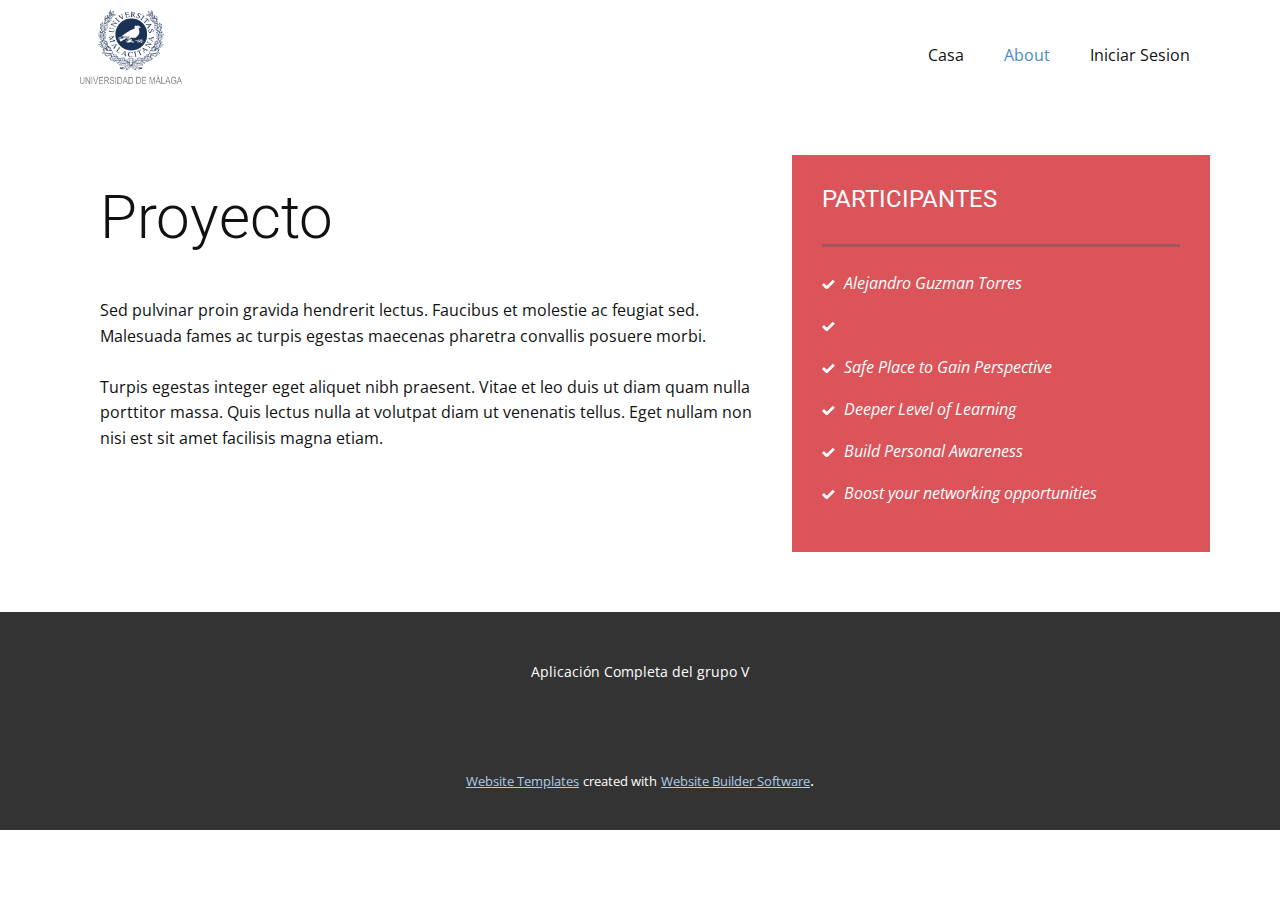
==== AsignacionGrupos-war/src/main/webapp/About.html @ 83e88e46 "App pro en proceso" ====
<!DOCTYPE html>
<html style="font-size: 16px;">
  <head>
    <meta name="viewport" content="width=device-width, initial-scale=1.0">
    <meta charset="utf-8">
    <meta name="keywords" content="Proyecto">
    <meta name="description" content="">
    <meta name="page_type" content="np-template-header-footer-from-plugin">
    <title>About</title>
    <link rel="stylesheet" href="nicepage.css" media="screen">
<link rel="stylesheet" href="About.css" media="screen">
    <script class="u-script" type="text/javascript" src="jquery-1.9.1.min.js" defer=""></script>
    <script class="u-script" type="text/javascript" src="nicepage.js" defer=""></script>
    <meta name="generator" content="Nicepage 3.16.4, nicepage.com">
    <link id="u-theme-google-font" rel="stylesheet" href="https://fonts.googleapis.com/css?family=Roboto:100,100i,300,300i,400,400i,500,500i,700,700i,900,900i|Open+Sans:300,300i,400,400i,600,600i,700,700i,800,800i">
    
    
    <script type="application/ld+json">{
		"@context": "http://schema.org",
		"@type": "Organization",
		"name": "",
		"url": "index.html",
		"logo": "images/marcauniversidaddemalagaVERTICAL.png"
}</script>
    <meta property="og:title" content="About">
    <meta property="og:type" content="website">
    <meta name="theme-color" content="#478ac9">
    <link rel="canonical" href="index.html">
    <meta property="og:url" content="index.html">
  </head>
  <body class="u-body"><header class="u-clearfix u-header u-header" id="sec-52e3"><div class="u-clearfix u-sheet u-sheet-1">
        <a href="https://nicepage.com" class="u-image u-logo u-image-1" data-image-width="665" data-image-height="480">
          <img src="images/marcauniversidaddemalagaVERTICAL.png" class="u-logo-image u-logo-image-1" data-image-width="102.2167">
        </a>
        <nav class="u-menu u-menu-dropdown u-offcanvas u-menu-1">
          <div class="menu-collapse" style="font-size: 1rem; letter-spacing: 0px;">
            <a class="u-button-style u-custom-left-right-menu-spacing u-custom-padding-bottom u-custom-top-bottom-menu-spacing u-nav-link u-text-active-palette-1-base u-text-hover-palette-2-base" href="#">
              <svg><use xlink:href="#menu-hamburger"></use></svg>
              <svg version="1.1" xmlns="http://www.w3.org/2000/svg" xmlns:xlink="http://www.w3.org/1999/xlink"><defs><symbol id="menu-hamburger" viewBox="0 0 16 16" style="width: 16px; height: 16px;"><rect y="1" width="16" height="2"></rect><rect y="7" width="16" height="2"></rect><rect y="13" width="16" height="2"></rect>
</symbol>
</defs></svg>
            </a>
          </div>
          <div class="u-custom-menu u-nav-container">
            <ul class="u-nav u-unstyled u-nav-1"><li class="u-nav-item"><a class="u-button-style u-nav-link u-text-active-palette-1-base u-text-hover-palette-2-base" href="Casa.html" style="padding: 10px 20px;">Casa</a>
</li><li class="u-nav-item"><a class="u-button-style u-nav-link u-text-active-palette-1-base u-text-hover-palette-2-base" href="About.html" style="padding: 10px 20px;">About</a>
</li><li class="u-nav-item"><a class="u-button-style u-nav-link u-text-active-palette-1-base u-text-hover-palette-2-base" href="Iniciar-Sesion.html" style="padding: 10px 20px;">Iniciar Sesion</a>
</li></ul>
          </div>
          <div class="u-custom-menu u-nav-container-collapse">
            <div class="u-black u-container-style u-inner-container-layout u-opacity u-opacity-95 u-sidenav">
              <div class="u-sidenav-overflow">
                <div class="u-menu-close"></div>
                <ul class="u-align-center u-nav u-popupmenu-items u-unstyled u-nav-2"><li class="u-nav-item"><a class="u-button-style u-nav-link" href="Casa.html" style="padding: 10px 20px;">Casa</a>
</li><li class="u-nav-item"><a class="u-button-style u-nav-link" href="About.html" style="padding: 10px 20px;">About</a>
</li><li class="u-nav-item"><a class="u-button-style u-nav-link" href="Iniciar-Sesion.html" style="padding: 10px 20px;">Iniciar Sesion</a>
</li></ul>
              </div>
            </div>
            <div class="u-black u-menu-overlay u-opacity u-opacity-70"></div>
          </div>
        </nav>
      </div></header>
    <section class="u-clearfix u-section-1" id="carousel_1b76">
      <div class="u-clearfix u-sheet u-sheet-1">
        <div class="u-clearfix u-expanded-width u-layout-wrap u-layout-wrap-1">
          <div class="u-layout">
            <div class="u-layout-row">
              <div class="u-container-style u-layout-cell u-size-33-md u-size-33-sm u-size-33-xs u-size-38-lg u-size-38-xl u-layout-cell-1">
                <div class="u-container-layout u-valign-top u-container-layout-1">
                  <h2 class="u-text u-text-1">Proyecto</h2>
                  <p class="u-text u-text-2">Sed pulvinar proin gravida hendrerit lectus. Faucibus et molestie ac feugiat sed. Malesuada fames ac turpis egestas maecenas pharetra convallis posuere morbi.&nbsp;<br>
                    <br>Turpis egestas integer eget aliquet nibh praesent. Vitae et leo duis ut diam quam nulla porttitor massa. Quis lectus nulla at volutpat diam ut venenatis tellus. Eget nullam non nisi est sit amet facilisis magna etiam.&nbsp;
                  </p>
                </div>
              </div>
              <div class="u-container-style u-layout-cell u-palette-2-base u-size-22-lg u-size-22-xl u-size-27-md u-size-27-sm u-size-27-xs u-layout-cell-2">
                <div class="u-container-layout u-valign-top u-container-layout-2">
                  <h4 class="u-text u-text-3">PARTICIPANTES</h4>
                  <div class="u-border-3 u-border-palette-2-dark-1 u-expanded-width u-line u-line-horizontal u-line-1"></div>
                  <ul class="u-custom-list u-spacing-10 u-text u-text-4">
                    <li>
                      <div class="u-list-icon u-text-white">
                        <svg class="u-svg-content" viewBox="0 0 512 512" id="svg-311a"><path d="m433.1 67.1-231.8 231.9c-6.2 6.2-16.4 6.2-22.6 0l-99.8-99.8-78.9 78.8 150.5 150.5c10.5 10.5 24.6 16.3 39.4 16.3 14.8 0 29-5.9 39.4-16.3l282.7-282.5z" fill="currentColor"></path></svg>
                      </div>Alejandro Guzman Torres<br>
                    </li>
                    <li>
                      <div class="u-list-icon u-text-white">
                        <svg class="u-svg-content" viewBox="0 0 512 512" id="svg-311a"><path d="m433.1 67.1-231.8 231.9c-6.2 6.2-16.4 6.2-22.6 0l-99.8-99.8-78.9 78.8 150.5 150.5c10.5 10.5 24.6 16.3 39.4 16.3 14.8 0 29-5.9 39.4-16.3l282.7-282.5z" fill="currentColor"></path></svg>
                      </div>
                      <br>
                    </li>
                    <li>
                      <div class="u-list-icon u-text-white">
                        <svg class="u-svg-content" viewBox="0 0 512 512" id="svg-311a"><path d="m433.1 67.1-231.8 231.9c-6.2 6.2-16.4 6.2-22.6 0l-99.8-99.8-78.9 78.8 150.5 150.5c10.5 10.5 24.6 16.3 39.4 16.3 14.8 0 29-5.9 39.4-16.3l282.7-282.5z" fill="currentColor"></path></svg>
                      </div>Safe Place to Gain Perspective<br>
                    </li>
                    <li>
                      <div class="u-list-icon u-text-white">
                        <svg class="u-svg-content" viewBox="0 0 512 512" id="svg-311a"><path d="m433.1 67.1-231.8 231.9c-6.2 6.2-16.4 6.2-22.6 0l-99.8-99.8-78.9 78.8 150.5 150.5c10.5 10.5 24.6 16.3 39.4 16.3 14.8 0 29-5.9 39.4-16.3l282.7-282.5z" fill="currentColor"></path></svg>
                      </div>Deeper Level of Learning<br>
                    </li>
                    <li>
                      <div class="u-list-icon u-text-white">
                        <svg class="u-svg-content" viewBox="0 0 512 512" id="svg-311a"><path d="m433.1 67.1-231.8 231.9c-6.2 6.2-16.4 6.2-22.6 0l-99.8-99.8-78.9 78.8 150.5 150.5c10.5 10.5 24.6 16.3 39.4 16.3 14.8 0 29-5.9 39.4-16.3l282.7-282.5z" fill="currentColor"></path></svg>
                      </div>Build Personal Awareness<br>
                    </li>
                    <li>
                      <div class="u-list-icon u-text-white">
                        <svg class="u-svg-content" viewBox="0 0 512 512" id="svg-311a"><path d="m433.1 67.1-231.8 231.9c-6.2 6.2-16.4 6.2-22.6 0l-99.8-99.8-78.9 78.8 150.5 150.5c10.5 10.5 24.6 16.3 39.4 16.3 14.8 0 29-5.9 39.4-16.3l282.7-282.5z" fill="currentColor"></path></svg>
                      </div>Boost your networking opportunities<br>
                    </li>
                  </ul>
                </div>
              </div>
            </div>
          </div>
        </div>
      </div>
    </section>
    
    
    <footer class="u-align-center u-clearfix u-footer u-grey-80 u-footer" id="sec-d5d4"><div class="u-clearfix u-sheet u-sheet-1">
        <p class="u-small-text u-text u-text-variant u-text-1">Aplicación Completa del grupo V<br>
        </p>
      </div></footer>
    <section class="u-backlink u-clearfix u-grey-80">
      <a class="u-link" href="https://nicepage.com/website-templates" target="_blank">
        <span>Website Templates</span>
      </a>
      <p class="u-text">
        <span>created with</span>
      </p>
      <a class="u-link" href="https://nicepage.com/" target="_blank">
        <span>Website Builder Software</span>
      </a>. 
    </section>
  </body>
</html>
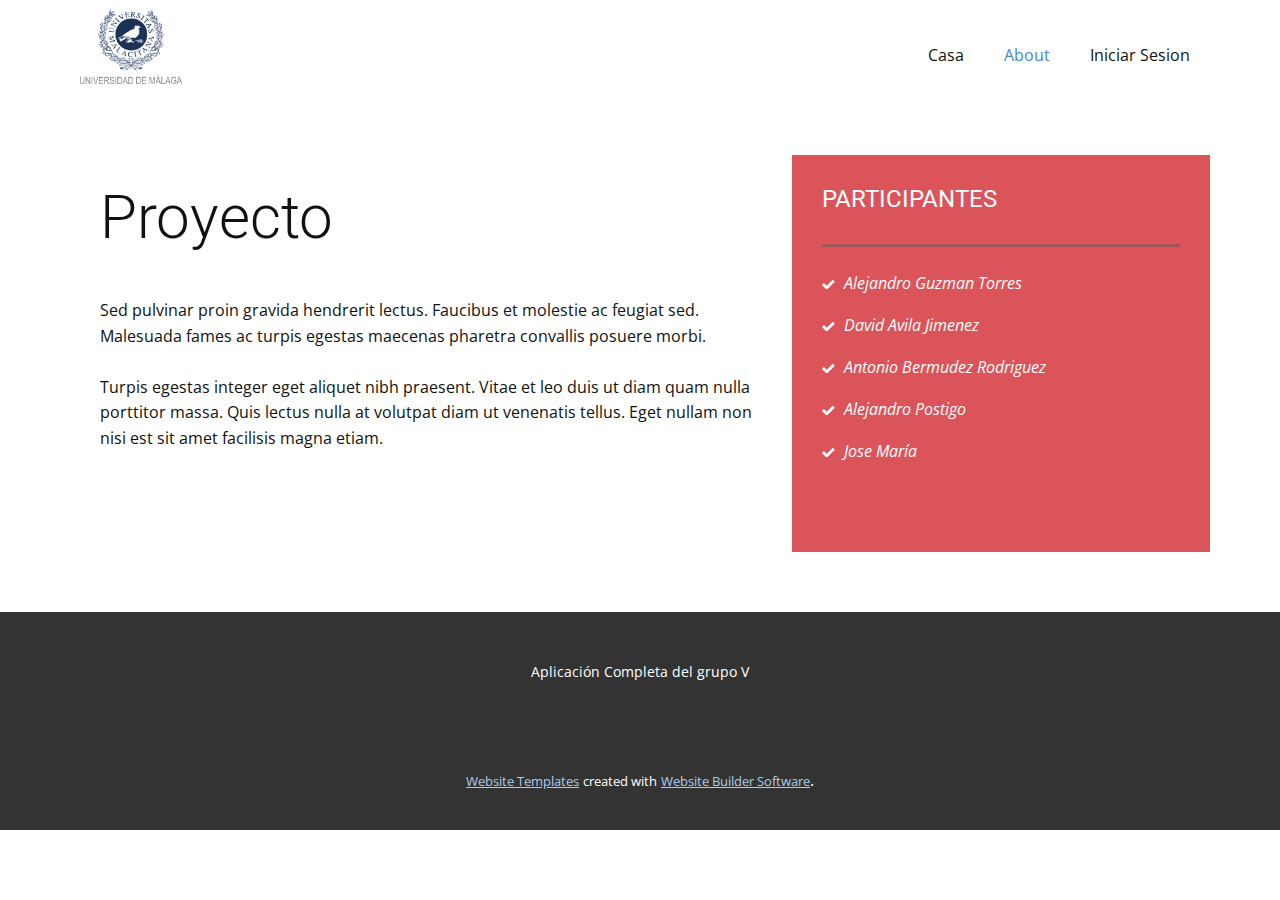
==== commit 3d0a400f: "css" ====
--- a/AsignacionGrupos-war/src/main/webapp/About.html
+++ b/AsignacionGrupos-war/src/main/webapp/About.html
@@ -84,31 +84,25 @@
                         <svg class="u-svg-content" viewBox="0 0 512 512" id="svg-311a"><path d="m433.1 67.1-231.8 231.9c-6.2 6.2-16.4 6.2-22.6 0l-99.8-99.8-78.9 78.8 150.5 150.5c10.5 10.5 24.6 16.3 39.4 16.3 14.8 0 29-5.9 39.4-16.3l282.7-282.5z" fill="currentColor"></path></svg>
                       </div>Alejandro Guzman Torres<br>
                     </li>
-                    <li>
+           			<li>
                       <div class="u-list-icon u-text-white">
                         <svg class="u-svg-content" viewBox="0 0 512 512" id="svg-311a"><path d="m433.1 67.1-231.8 231.9c-6.2 6.2-16.4 6.2-22.6 0l-99.8-99.8-78.9 78.8 150.5 150.5c10.5 10.5 24.6 16.3 39.4 16.3 14.8 0 29-5.9 39.4-16.3l282.7-282.5z" fill="currentColor"></path></svg>
-                      </div>
-                      <br>
+                      </div>David Avila Jimenez<br>
                     </li>
                     <li>
                       <div class="u-list-icon u-text-white">
                         <svg class="u-svg-content" viewBox="0 0 512 512" id="svg-311a"><path d="m433.1 67.1-231.8 231.9c-6.2 6.2-16.4 6.2-22.6 0l-99.8-99.8-78.9 78.8 150.5 150.5c10.5 10.5 24.6 16.3 39.4 16.3 14.8 0 29-5.9 39.4-16.3l282.7-282.5z" fill="currentColor"></path></svg>
-                      </div>Safe Place to Gain Perspective<br>
+                      </div>Antonio Bermudez Rodriguez<br>
                     </li>
                     <li>
                       <div class="u-list-icon u-text-white">
                         <svg class="u-svg-content" viewBox="0 0 512 512" id="svg-311a"><path d="m433.1 67.1-231.8 231.9c-6.2 6.2-16.4 6.2-22.6 0l-99.8-99.8-78.9 78.8 150.5 150.5c10.5 10.5 24.6 16.3 39.4 16.3 14.8 0 29-5.9 39.4-16.3l282.7-282.5z" fill="currentColor"></path></svg>
-                      </div>Deeper Level of Learning<br>
+                      </div>Alejandro Postigo <br>
                     </li>
                     <li>
                       <div class="u-list-icon u-text-white">
                         <svg class="u-svg-content" viewBox="0 0 512 512" id="svg-311a"><path d="m433.1 67.1-231.8 231.9c-6.2 6.2-16.4 6.2-22.6 0l-99.8-99.8-78.9 78.8 150.5 150.5c10.5 10.5 24.6 16.3 39.4 16.3 14.8 0 29-5.9 39.4-16.3l282.7-282.5z" fill="currentColor"></path></svg>
-                      </div>Build Personal Awareness<br>
-                    </li>
-                    <li>
-                      <div class="u-list-icon u-text-white">
-                        <svg class="u-svg-content" viewBox="0 0 512 512" id="svg-311a"><path d="m433.1 67.1-231.8 231.9c-6.2 6.2-16.4 6.2-22.6 0l-99.8-99.8-78.9 78.8 150.5 150.5c10.5 10.5 24.6 16.3 39.4 16.3 14.8 0 29-5.9 39.4-16.3l282.7-282.5z" fill="currentColor"></path></svg>
-                      </div>Boost your networking opportunities<br>
+                      </div>Jose María <br>
                     </li>
                   </ul>
                 </div>
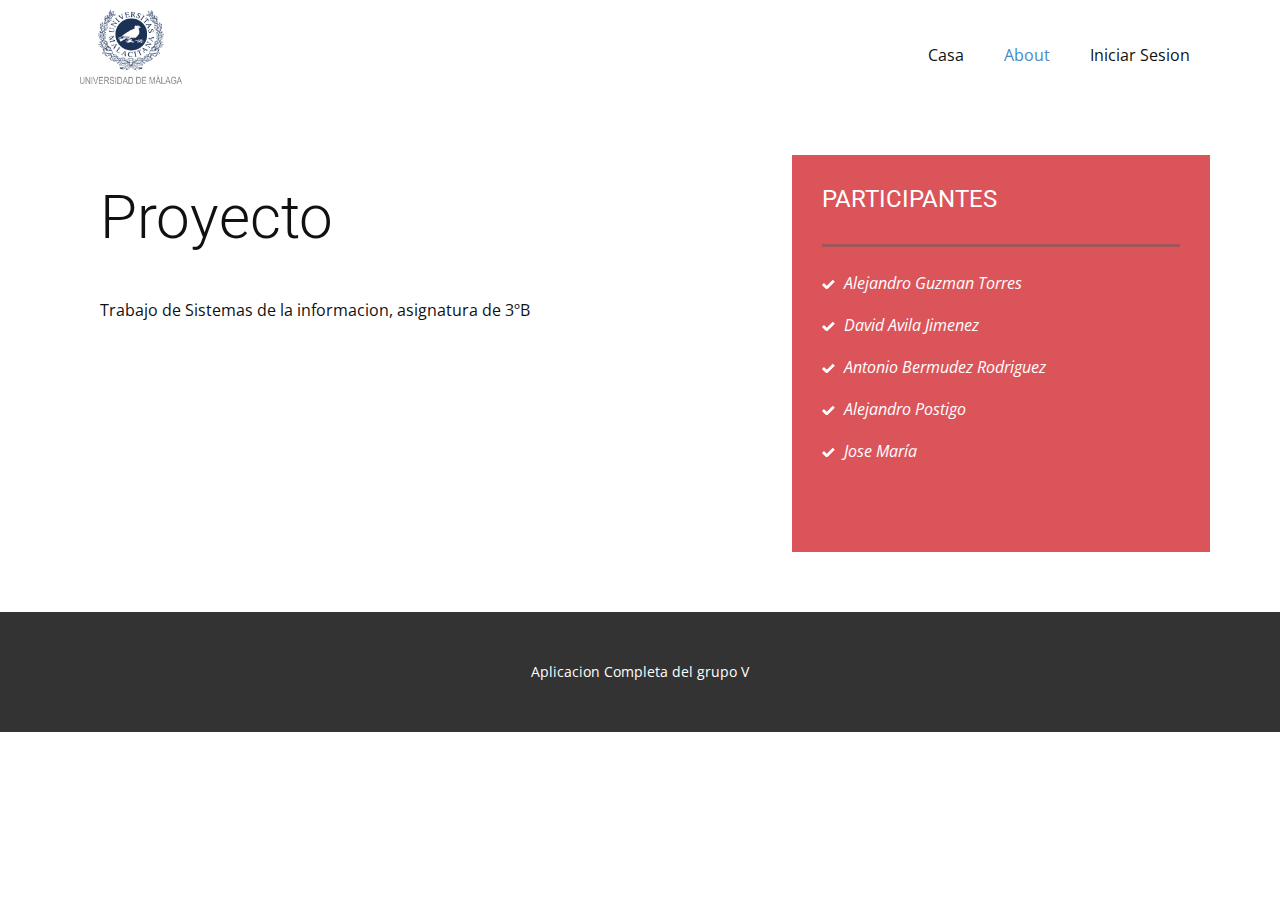
==== commit db27d123: "ajustes de la pagina web html, nada importante" ====
--- a/AsignacionGrupos-war/src/main/webapp/About.html
+++ b/AsignacionGrupos-war/src/main/webapp/About.html
@@ -29,7 +29,7 @@
     <meta property="og:url" content="index.html">
   </head>
   <body class="u-body"><header class="u-clearfix u-header u-header" id="sec-52e3"><div class="u-clearfix u-sheet u-sheet-1">
-        <a href="https://nicepage.com" class="u-image u-logo u-image-1" data-image-width="665" data-image-height="480">
+        <a href="index.html" class="u-image u-logo u-image-1" data-image-width="665" data-image-height="480">
           <img src="images/marcauniversidaddemalagaVERTICAL.png" class="u-logo-image u-logo-image-1" data-image-width="102.2167">
         </a>
         <nav class="u-menu u-menu-dropdown u-offcanvas u-menu-1">
@@ -42,16 +42,16 @@
             </a>
           </div>
           <div class="u-custom-menu u-nav-container">
-            <ul class="u-nav u-unstyled u-nav-1"><li class="u-nav-item"><a class="u-button-style u-nav-link u-text-active-palette-1-base u-text-hover-palette-2-base" href="Casa.html" style="padding: 10px 20px;">Casa</a>
+            <ul class="u-nav u-unstyled u-nav-1"><li class="u-nav-item"><a class="u-button-style u-nav-link u-text-active-palette-1-base u-text-hover-palette-2-base" href="index.html" style="padding: 10px 20px;">Casa</a>
 </li><li class="u-nav-item"><a class="u-button-style u-nav-link u-text-active-palette-1-base u-text-hover-palette-2-base" href="About.html" style="padding: 10px 20px;">About</a>
-</li><li class="u-nav-item"><a class="u-button-style u-nav-link u-text-active-palette-1-base u-text-hover-palette-2-base" href="Iniciar-Sesion.html" style="padding: 10px 20px;">Iniciar Sesion</a>
+</li><li class="u-nav-item"><a class="u-button-style u-nav-link u-text-active-palette-1-base u-text-hover-palette-2-base" href="Login.xhtml" style="padding: 10px 20px;">Iniciar Sesion</a>
 </li></ul>
           </div>
           <div class="u-custom-menu u-nav-container-collapse">
             <div class="u-black u-container-style u-inner-container-layout u-opacity u-opacity-95 u-sidenav">
               <div class="u-sidenav-overflow">
                 <div class="u-menu-close"></div>
-                <ul class="u-align-center u-nav u-popupmenu-items u-unstyled u-nav-2"><li class="u-nav-item"><a class="u-button-style u-nav-link" href="Casa.html" style="padding: 10px 20px;">Casa</a>
+                <ul class="u-align-center u-nav u-popupmenu-items u-unstyled u-nav-2"><li class="u-nav-item"><a class="u-button-style u-nav-link" href="index.html" style="padding: 10px 20px;">Casa</a>
 </li><li class="u-nav-item"><a class="u-button-style u-nav-link" href="About.html" style="padding: 10px 20px;">About</a>
 </li><li class="u-nav-item"><a class="u-button-style u-nav-link" href="Iniciar-Sesion.html" style="padding: 10px 20px;">Iniciar Sesion</a>
 </li></ul>
@@ -69,8 +69,8 @@
               <div class="u-container-style u-layout-cell u-size-33-md u-size-33-sm u-size-33-xs u-size-38-lg u-size-38-xl u-layout-cell-1">
                 <div class="u-container-layout u-valign-top u-container-layout-1">
                   <h2 class="u-text u-text-1">Proyecto</h2>
-                  <p class="u-text u-text-2">Sed pulvinar proin gravida hendrerit lectus. Faucibus et molestie ac feugiat sed. Malesuada fames ac turpis egestas maecenas pharetra convallis posuere morbi.&nbsp;<br>
-                    <br>Turpis egestas integer eget aliquet nibh praesent. Vitae et leo duis ut diam quam nulla porttitor massa. Quis lectus nulla at volutpat diam ut venenatis tellus. Eget nullam non nisi est sit amet facilisis magna etiam.&nbsp;
+                  <p class="u-text u-text-2">Trabajo de Sistemas de la informacion, asignatura de 3ºB&nbsp;<br>
+                    <br>&nbsp;
                   </p>
                 </div>
               </div>
@@ -115,19 +115,9 @@
     
     
     <footer class="u-align-center u-clearfix u-footer u-grey-80 u-footer" id="sec-d5d4"><div class="u-clearfix u-sheet u-sheet-1">
-        <p class="u-small-text u-text u-text-variant u-text-1">Aplicación Completa del grupo V<br>
+        <p class="u-small-text u-text u-text-variant u-text-1">Aplicacion Completa del grupo V<br>
         </p>
       </div></footer>
-    <section class="u-backlink u-clearfix u-grey-80">
-      <a class="u-link" href="https://nicepage.com/website-templates" target="_blank">
-        <span>Website Templates</span>
-      </a>
-      <p class="u-text">
-        <span>created with</span>
-      </p>
-      <a class="u-link" href="https://nicepage.com/" target="_blank">
-        <span>Website Builder Software</span>
-      </a>. 
-    </section>
+   
   </body>
 </html>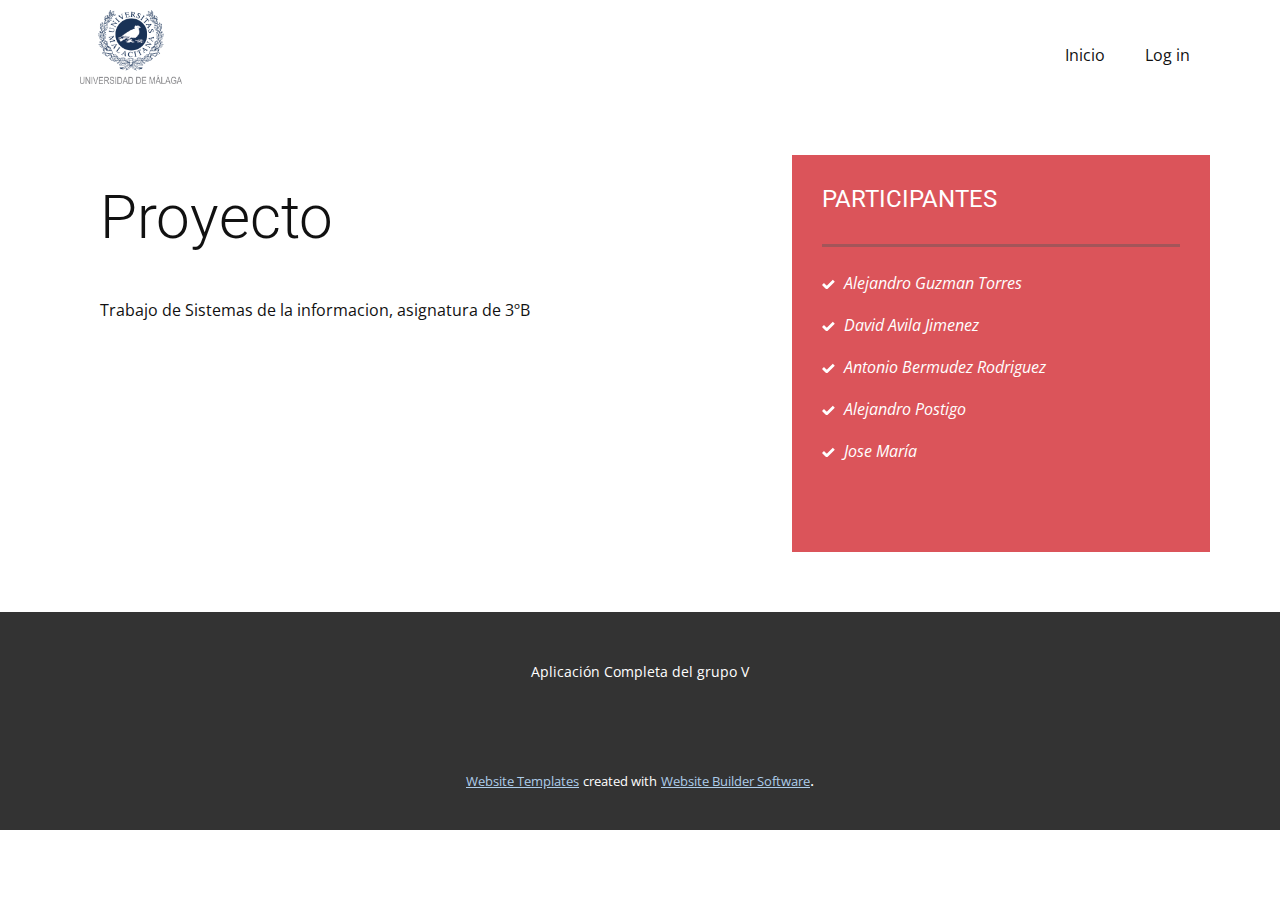
==== commit 291a8bdd: "Nuevo inicio sesion mas chulo" ====
--- a/AsignacionGrupos-war/src/main/webapp/About.html
+++ b/AsignacionGrupos-war/src/main/webapp/About.html
@@ -11,7 +11,7 @@
 <link rel="stylesheet" href="About.css" media="screen">
     <script class="u-script" type="text/javascript" src="jquery-1.9.1.min.js" defer=""></script>
     <script class="u-script" type="text/javascript" src="nicepage.js" defer=""></script>
-    <meta name="generator" content="Nicepage 3.16.4, nicepage.com">
+    <meta name="generator" content="Nicepage 3.16.9, nicepage.com">
     <link id="u-theme-google-font" rel="stylesheet" href="https://fonts.googleapis.com/css?family=Roboto:100,100i,300,300i,400,400i,500,500i,700,700i,900,900i|Open+Sans:300,300i,400,400i,600,600i,700,700i,800,800i">
     
     
@@ -29,7 +29,7 @@
     <meta property="og:url" content="index.html">
   </head>
   <body class="u-body"><header class="u-clearfix u-header u-header" id="sec-52e3"><div class="u-clearfix u-sheet u-sheet-1">
-        <a href="index.html" class="u-image u-logo u-image-1" data-image-width="665" data-image-height="480">
+        <a href="Inicio.html" class="u-image u-logo u-image-1" data-image-width="665" data-image-height="480">
           <img src="images/marcauniversidaddemalagaVERTICAL.png" class="u-logo-image u-logo-image-1" data-image-width="102.2167">
         </a>
         <nav class="u-menu u-menu-dropdown u-offcanvas u-menu-1">
@@ -42,18 +42,16 @@
             </a>
           </div>
           <div class="u-custom-menu u-nav-container">
-            <ul class="u-nav u-unstyled u-nav-1"><li class="u-nav-item"><a class="u-button-style u-nav-link u-text-active-palette-1-base u-text-hover-palette-2-base" href="index.html" style="padding: 10px 20px;">Casa</a>
-</li><li class="u-nav-item"><a class="u-button-style u-nav-link u-text-active-palette-1-base u-text-hover-palette-2-base" href="About.html" style="padding: 10px 20px;">About</a>
-</li><li class="u-nav-item"><a class="u-button-style u-nav-link u-text-active-palette-1-base u-text-hover-palette-2-base" href="Login.xhtml" style="padding: 10px 20px;">Iniciar Sesion</a>
+            <ul class="u-nav u-unstyled u-nav-1"><li class="u-nav-item"><a class="u-button-style u-nav-link u-text-active-palette-1-base u-text-hover-palette-2-base" href="Inicio.html" style="padding: 10px 20px;">Inicio</a>
+</li><li class="u-nav-item"><a class="u-button-style u-nav-link u-text-active-palette-1-base u-text-hover-palette-2-base" href="http://0.0.0.0:8080/AsignacionGrupos-war/faces/Login.xhtml" style="padding: 10px 20px;">Log in</a>
 </li></ul>
           </div>
           <div class="u-custom-menu u-nav-container-collapse">
             <div class="u-black u-container-style u-inner-container-layout u-opacity u-opacity-95 u-sidenav">
               <div class="u-sidenav-overflow">
                 <div class="u-menu-close"></div>
-                <ul class="u-align-center u-nav u-popupmenu-items u-unstyled u-nav-2"><li class="u-nav-item"><a class="u-button-style u-nav-link" href="index.html" style="padding: 10px 20px;">Casa</a>
-</li><li class="u-nav-item"><a class="u-button-style u-nav-link" href="About.html" style="padding: 10px 20px;">About</a>
-</li><li class="u-nav-item"><a class="u-button-style u-nav-link" href="Iniciar-Sesion.html" style="padding: 10px 20px;">Iniciar Sesion</a>
+                <ul class="u-align-center u-nav u-popupmenu-items u-unstyled u-nav-2"><li class="u-nav-item"><a class="u-button-style u-nav-link" href="Inicio.html" style="padding: 10px 20px;">Inicio</a>
+</li><li class="u-nav-item"><a class="u-button-style u-nav-link" href="http://0.0.0.0:8080/AsignacionGrupos-war/faces/Login.xhtml" style="padding: 10px 20px;">Log in</a>
 </li></ul>
               </div>
             </div>
@@ -69,8 +67,7 @@
               <div class="u-container-style u-layout-cell u-size-33-md u-size-33-sm u-size-33-xs u-size-38-lg u-size-38-xl u-layout-cell-1">
                 <div class="u-container-layout u-valign-top u-container-layout-1">
                   <h2 class="u-text u-text-1">Proyecto</h2>
-                  <p class="u-text u-text-2">Trabajo de Sistemas de la informacion, asignatura de 3ºB&nbsp;<br>
-                    <br>&nbsp;
+                  <p class="u-text u-text-2">Trabajo de Sistemas de la informacion, asignatura de 3ºB <br>
                   </p>
                 </div>
               </div>
@@ -84,7 +81,7 @@
                         <svg class="u-svg-content" viewBox="0 0 512 512" id="svg-311a"><path d="m433.1 67.1-231.8 231.9c-6.2 6.2-16.4 6.2-22.6 0l-99.8-99.8-78.9 78.8 150.5 150.5c10.5 10.5 24.6 16.3 39.4 16.3 14.8 0 29-5.9 39.4-16.3l282.7-282.5z" fill="currentColor"></path></svg>
                       </div>Alejandro Guzman Torres<br>
                     </li>
-           			<li>
+                    <li>
                       <div class="u-list-icon u-text-white">
                         <svg class="u-svg-content" viewBox="0 0 512 512" id="svg-311a"><path d="m433.1 67.1-231.8 231.9c-6.2 6.2-16.4 6.2-22.6 0l-99.8-99.8-78.9 78.8 150.5 150.5c10.5 10.5 24.6 16.3 39.4 16.3 14.8 0 29-5.9 39.4-16.3l282.7-282.5z" fill="currentColor"></path></svg>
                       </div>David Avila Jimenez<br>
@@ -92,17 +89,17 @@
                     <li>
                       <div class="u-list-icon u-text-white">
                         <svg class="u-svg-content" viewBox="0 0 512 512" id="svg-311a"><path d="m433.1 67.1-231.8 231.9c-6.2 6.2-16.4 6.2-22.6 0l-99.8-99.8-78.9 78.8 150.5 150.5c10.5 10.5 24.6 16.3 39.4 16.3 14.8 0 29-5.9 39.4-16.3l282.7-282.5z" fill="currentColor"></path></svg>
-                      </div>Antonio Bermudez Rodriguez<br>
+                      </div>Antonio Bermudez Rodriguez
                     </li>
                     <li>
                       <div class="u-list-icon u-text-white">
                         <svg class="u-svg-content" viewBox="0 0 512 512" id="svg-311a"><path d="m433.1 67.1-231.8 231.9c-6.2 6.2-16.4 6.2-22.6 0l-99.8-99.8-78.9 78.8 150.5 150.5c10.5 10.5 24.6 16.3 39.4 16.3 14.8 0 29-5.9 39.4-16.3l282.7-282.5z" fill="currentColor"></path></svg>
-                      </div>Alejandro Postigo <br>
+                      </div>Alejandro Postigo 
                     </li>
                     <li>
                       <div class="u-list-icon u-text-white">
                         <svg class="u-svg-content" viewBox="0 0 512 512" id="svg-311a"><path d="m433.1 67.1-231.8 231.9c-6.2 6.2-16.4 6.2-22.6 0l-99.8-99.8-78.9 78.8 150.5 150.5c10.5 10.5 24.6 16.3 39.4 16.3 14.8 0 29-5.9 39.4-16.3l282.7-282.5z" fill="currentColor"></path></svg>
-                      </div>Jose María <br>
+                      </div>Jose María 
                     </li>
                   </ul>
                 </div>
@@ -115,9 +112,19 @@
     
     
     <footer class="u-align-center u-clearfix u-footer u-grey-80 u-footer" id="sec-d5d4"><div class="u-clearfix u-sheet u-sheet-1">
-        <p class="u-small-text u-text u-text-variant u-text-1">Aplicacion Completa del grupo V<br>
+        <p class="u-small-text u-text u-text-variant u-text-1">Aplicación Completa del grupo V<br>
         </p>
       </div></footer>
-   
+    <section class="u-backlink u-clearfix u-grey-80">
+      <a class="u-link" href="https://nicepage.com/website-templates" target="_blank">
+        <span>Website Templates</span>
+      </a>
+      <p class="u-text">
+        <span>created with</span>
+      </p>
+      <a class="u-link" href="https://nicepage.com/" target="_blank">
+        <span>Website Builder Software</span>
+      </a>. 
+    </section>
   </body>
 </html>--- a/AsignacionGrupos-war/src/main/webapp/nicepage.css
+++ b/AsignacionGrupos-war/src/main/webapp/nicepage.css
@@ -33391,7 +33391,344 @@
 
 /*begin-variables sitestylecss*/
 
-
+.u-custom-color-1,
+        .u-body.u-custom-color-1,
+        .u-container-style.u-custom-color-1:before,
+        .u-table-alt-custom-color-1 tr:nth-child(even)
+        {
+            color: #111111;
+            background-color: #ffffff;
+        }
+
+        .u-button-style.u-custom-color-1,
+        .u-button-style.u-custom-color-1[class*="u-border-"]
+        {
+            color: #111111 !important;
+            background-color: #ffffff !important;
+        }
+
+        .u-button-style.u-custom-color-1:hover,
+        .u-button-style.u-custom-color-1[class*="u-border-"]:hover,
+        .u-button-style.u-custom-color-1:focus,
+        .u-button-style.u-custom-color-1[class*="u-border-"]:focus,
+        .u-button-style.u-button-style.u-custom-color-1:active,
+        .u-button-style.u-button-style.u-custom-color-1[class*="u-border-"]:active,
+        .u-button-style.u-button-style.u-custom-color-1.active,
+        .u-button-style.u-button-style.u-custom-color-1[class*="u-border-"].active,
+        li.active > .u-button-style.u-button-style.u-custom-color-1,
+        li.active > .u-button-style.u-button-style.u-custom-color-1[class*="u-border-"]
+        {
+            color: #111111 !important;
+            background-color: #e6e6e6 !important;
+        }
+
+        .u-hover-custom-color-1:hover,
+        .u-hover-custom-color-1[class*="u-border-"]:hover,
+        .u-hover-custom-color-1:focus,
+        .u-hover-custom-color-1[class*="u-border-"]:focus,
+        .u-active-custom-color-1.u-active.u-active,
+        .u-active-custom-color-1[class*="u-border-"].u-active.u-active,
+        a.u-button-style.u-hover-custom-color-1:hover,
+        a.u-button-style.u-hover-custom-color-1[class*="u-border-"]:hover,
+        a.u-button-style:hover > .u-hover-custom-color-1,
+        a.u-button-style:hover > .u-hover-custom-color-1[class*="u-border-"],
+        a.u-button-style.u-hover-custom-color-1:focus,
+        a.u-button-style.u-hover-custom-color-1[class*="u-border-"]:focus,
+        a.u-button-style.u-button-style.u-active-custom-color-1:active,
+        a.u-button-style.u-button-style.u-active-custom-color-1[class*="u-border-"]:active,
+        a.u-button-style.u-button-style.u-active-custom-color-1.active,
+        a.u-button-style.u-button-style.u-active-custom-color-1[class*="u-border-"].active,
+        a.u-button-style.u-button-style.active > .u-active-custom-color-1,
+        a.u-button-style.u-button-style.active > .u-active-custom-color-1[class*="u-border-"],
+        li.active > a.u-button-style.u-button-style.u-active-custom-color-1,
+        li.active > a.u-button-style.u-button-style.u-active-custom-color-1[class*="u-border-"]
+        {
+            color: #111111 !important;
+            background-color: #ffffff !important;
+        }
+
+        a.u-link.u-hover-custom-color-1:hover {
+            color: #ffffff !important;
+        }
+
+        
+        
+        .u-custom-color-2,
+        .u-body.u-custom-color-2,
+        .u-container-style.u-custom-color-2:before,
+        .u-table-alt-custom-color-2 tr:nth-child(even)
+        {
+            color: #ffffff;
+            background-color: #333333;
+        }
+
+        .u-button-style.u-custom-color-2,
+        .u-button-style.u-custom-color-2[class*="u-border-"]
+        {
+            color: #ffffff !important;
+            background-color: #333333 !important;
+        }
+
+        .u-button-style.u-custom-color-2:hover,
+        .u-button-style.u-custom-color-2[class*="u-border-"]:hover,
+        .u-button-style.u-custom-color-2:focus,
+        .u-button-style.u-custom-color-2[class*="u-border-"]:focus,
+        .u-button-style.u-button-style.u-custom-color-2:active,
+        .u-button-style.u-button-style.u-custom-color-2[class*="u-border-"]:active,
+        .u-button-style.u-button-style.u-custom-color-2.active,
+        .u-button-style.u-button-style.u-custom-color-2[class*="u-border-"].active,
+        li.active > .u-button-style.u-button-style.u-custom-color-2,
+        li.active > .u-button-style.u-button-style.u-custom-color-2[class*="u-border-"]
+        {
+            color: #ffffff !important;
+            background-color: #2e2e2e !important;
+        }
+
+        .u-hover-custom-color-2:hover,
+        .u-hover-custom-color-2[class*="u-border-"]:hover,
+        .u-hover-custom-color-2:focus,
+        .u-hover-custom-color-2[class*="u-border-"]:focus,
+        .u-active-custom-color-2.u-active.u-active,
+        .u-active-custom-color-2[class*="u-border-"].u-active.u-active,
+        a.u-button-style.u-hover-custom-color-2:hover,
+        a.u-button-style.u-hover-custom-color-2[class*="u-border-"]:hover,
+        a.u-button-style:hover > .u-hover-custom-color-2,
+        a.u-button-style:hover > .u-hover-custom-color-2[class*="u-border-"],
+        a.u-button-style.u-hover-custom-color-2:focus,
+        a.u-button-style.u-hover-custom-color-2[class*="u-border-"]:focus,
+        a.u-button-style.u-button-style.u-active-custom-color-2:active,
+        a.u-button-style.u-button-style.u-active-custom-color-2[class*="u-border-"]:active,
+        a.u-button-style.u-button-style.u-active-custom-color-2.active,
+        a.u-button-style.u-button-style.u-active-custom-color-2[class*="u-border-"].active,
+        a.u-button-style.u-button-style.active > .u-active-custom-color-2,
+        a.u-button-style.u-button-style.active > .u-active-custom-color-2[class*="u-border-"],
+        li.active > a.u-button-style.u-button-style.u-active-custom-color-2,
+        li.active > a.u-button-style.u-button-style.u-active-custom-color-2[class*="u-border-"]
+        {
+            color: #ffffff !important;
+            background-color: #333333 !important;
+        }
+
+        a.u-link.u-hover-custom-color-2:hover {
+            color: #333333 !important;
+        }
+
+        
+
+        
+        .u-border-custom-color-1,
+        .u-separator-custom-color-1:after
+        {
+            border-color: #ffffff;
+            stroke: #ffffff;
+        }
+
+        .u-button-style.u-border-custom-color-1
+        {
+            border-color: #ffffff !important;
+            color: #ffffff !important;
+            background-color: transparent !important;
+        }
+
+        .u-button-style.u-border-custom-color-1:hover,
+        .u-button-style.u-border-custom-color-1:focus
+        {
+            border-color: #e6e6e6 !important;
+            color: #e6e6e6 !important;
+            background-color: transparent !important;
+        }
+
+        .u-border-hover-custom-color-1:hover,
+        .u-border-hover-custom-color-1:focus,
+        .u-border-active-custom-color-1.u-active.u-active,
+        a.u-button-style.u-border-hover-custom-color-1:hover,
+        a.u-button-style:hover > .u-border-hover-custom-color-1,
+        a.u-button-style.u-border-hover-custom-color-1:focus,
+        a.u-button-style.u-button-style.u-border-active-custom-color-1:active,
+        a.u-button-style.u-button-style.u-border-active-custom-color-1.active,
+        a.u-button-style.u-button-style.active > .u-border-active-custom-color-1,
+        li.active > a.u-button-style.u-button-style.u-border-active-custom-color-1
+        {
+            color: #ffffff !important;
+            border-color: #ffffff !important;
+        }
+
+        .u-link.u-border-custom-color-1[class*="u-border-"]
+        {
+            border-color: #ffffff !important;
+        }
+
+        .u-link.u-border-custom-color-1[class*="u-border-"]:hover
+        {
+            border-color: #e6e6e6 !important;
+        }
+        
+        
+        .u-border-custom-color-2,
+        .u-separator-custom-color-2:after
+        {
+            border-color: #333333;
+            stroke: #333333;
+        }
+
+        .u-button-style.u-border-custom-color-2
+        {
+            border-color: #333333 !important;
+            color: #333333 !important;
+            background-color: transparent !important;
+        }
+
+        .u-button-style.u-border-custom-color-2:hover,
+        .u-button-style.u-border-custom-color-2:focus
+        {
+            border-color: #2e2e2e !important;
+            color: #2e2e2e !important;
+            background-color: transparent !important;
+        }
+
+        .u-border-hover-custom-color-2:hover,
+        .u-border-hover-custom-color-2:focus,
+        .u-border-active-custom-color-2.u-active.u-active,
+        a.u-button-style.u-border-hover-custom-color-2:hover,
+        a.u-button-style:hover > .u-border-hover-custom-color-2,
+        a.u-button-style.u-border-hover-custom-color-2:focus,
+        a.u-button-style.u-button-style.u-border-active-custom-color-2:active,
+        a.u-button-style.u-button-style.u-border-active-custom-color-2.active,
+        a.u-button-style.u-button-style.active > .u-border-active-custom-color-2,
+        li.active > a.u-button-style.u-button-style.u-border-active-custom-color-2
+        {
+            color: #333333 !important;
+            border-color: #333333 !important;
+        }
+
+        .u-link.u-border-custom-color-2[class*="u-border-"]
+        {
+            border-color: #333333 !important;
+        }
+
+        .u-link.u-border-custom-color-2[class*="u-border-"]:hover
+        {
+            border-color: #2e2e2e !important;
+        }
+        
+
+        
+        .u-text-custom-color-1,
+        a.u-button-style.u-text-custom-color-1,
+        a.u-button-style.u-text-custom-color-1[class*="u-border-"]
+        {
+            color: #ffffff !important;
+        }
+
+        a.u-button-style.u-text-custom-color-1:hover,
+        a.u-button-style.u-text-custom-color-1[class*="u-border-"]:hover,
+        a.u-button-style.u-text-custom-color-1:focus,
+        a.u-button-style.u-text-custom-color-1[class*="u-border-"]:focus,
+        a.u-button-style.u-button-style.u-text-custom-color-1:active,
+        a.u-button-style.u-button-style.u-text-custom-color-1[class*="u-border-"]:active,
+        a.u-button-style.u-button-style.u-text-custom-color-1.active,
+        a.u-button-style.u-button-style.u-text-custom-color-1[class*="u-border-"].active
+        {
+            color: #e6e6e6 !important;
+        }
+
+        a.u-button-style:hover > .u-text-hover-custom-color-1,
+        a.u-button-style:hover > .u-text-hover-custom-color-1[class*="u-border-"],
+        a.u-button-style.u-button-style.u-text-hover-custom-color-1:hover,
+        a.u-button-style.u-button-style.u-text-hover-custom-color-1[class*="u-border-"]:hover,
+        a.u-button-style.u-button-style.u-text-hover-custom-color-1:focus,
+        a.u-button-style.u-button-style.u-text-hover-custom-color-1[class*="u-border-"]:focus,
+        a.u-button-style.u-button-style.u-button-style.u-text-active-custom-color-1:active,
+        a.u-button-style.u-button-style.u-button-style.u-text-active-custom-color-1[class*="u-border-"]:active,
+        a.u-button-style.u-button-style.u-button-style.u-text-active-custom-color-1.active,
+        a.u-button-style.u-button-style.u-button-style.u-text-active-custom-color-1[class*="u-border-"].active,
+        a.u-button-style.u-button-style.active > .u-text-active-custom-color-1,
+        a.u-button-style.u-button-style.active > .u-text-active-custom-color-1[class*="u-border-"],
+        :not(.level-2) > .u-nav > .u-nav-item > a.u-nav-link.u-text-hover-custom-color-1:hover,
+        :not(.level-2) > .u-nav > .u-nav-item > a.u-nav-link.u-nav-link.u-text-active-custom-color-1.active,
+        .u-popupmenu-items.u-text-hover-custom-color-1 .u-nav-link:hover,
+        .u-popupmenu-items.u-popupmenu-items.u-text-active-custom-color-1 .u-nav-link.active
+        {
+            color: #ffffff !important;
+        }
+
+        .u-text-custom-color-1 svg,
+        .u-text-hover-custom-color-1:hover svg,
+        .u-button-style:hover > .u-text-hover-custom-color-1 svg,
+        .u-button-style.u-button-style.active > .u-text-active-custom-color-1 svg,
+        .u-text-hover-custom-color-1:focus svg
+        {
+            fill: #ffffff;
+        }
+
+        .u-link.u-text-custom-color-1:hover
+        {
+            color: #e6e6e6 !important;
+        }
+
+        a.u-link.u-text-hover-custom-color-1:hover
+        {
+            color: #ffffff !important;
+        }
+        
+        
+        .u-text-custom-color-2,
+        a.u-button-style.u-text-custom-color-2,
+        a.u-button-style.u-text-custom-color-2[class*="u-border-"]
+        {
+            color: #333333 !important;
+        }
+
+        a.u-button-style.u-text-custom-color-2:hover,
+        a.u-button-style.u-text-custom-color-2[class*="u-border-"]:hover,
+        a.u-button-style.u-text-custom-color-2:focus,
+        a.u-button-style.u-text-custom-color-2[class*="u-border-"]:focus,
+        a.u-button-style.u-button-style.u-text-custom-color-2:active,
+        a.u-button-style.u-button-style.u-text-custom-color-2[class*="u-border-"]:active,
+        a.u-button-style.u-button-style.u-text-custom-color-2.active,
+        a.u-button-style.u-button-style.u-text-custom-color-2[class*="u-border-"].active
+        {
+            color: #2e2e2e !important;
+        }
+
+        a.u-button-style:hover > .u-text-hover-custom-color-2,
+        a.u-button-style:hover > .u-text-hover-custom-color-2[class*="u-border-"],
+        a.u-button-style.u-button-style.u-text-hover-custom-color-2:hover,
+        a.u-button-style.u-button-style.u-text-hover-custom-color-2[class*="u-border-"]:hover,
+        a.u-button-style.u-button-style.u-text-hover-custom-color-2:focus,
+        a.u-button-style.u-button-style.u-text-hover-custom-color-2[class*="u-border-"]:focus,
+        a.u-button-style.u-button-style.u-button-style.u-text-active-custom-color-2:active,
+        a.u-button-style.u-button-style.u-button-style.u-text-active-custom-color-2[class*="u-border-"]:active,
+        a.u-button-style.u-button-style.u-button-style.u-text-active-custom-color-2.active,
+        a.u-button-style.u-button-style.u-button-style.u-text-active-custom-color-2[class*="u-border-"].active,
+        a.u-button-style.u-button-style.active > .u-text-active-custom-color-2,
+        a.u-button-style.u-button-style.active > .u-text-active-custom-color-2[class*="u-border-"],
+        :not(.level-2) > .u-nav > .u-nav-item > a.u-nav-link.u-text-hover-custom-color-2:hover,
+        :not(.level-2) > .u-nav > .u-nav-item > a.u-nav-link.u-nav-link.u-text-active-custom-color-2.active,
+        .u-popupmenu-items.u-text-hover-custom-color-2 .u-nav-link:hover,
+        .u-popupmenu-items.u-popupmenu-items.u-text-active-custom-color-2 .u-nav-link.active
+        {
+            color: #333333 !important;
+        }
+
+        .u-text-custom-color-2 svg,
+        .u-text-hover-custom-color-2:hover svg,
+        .u-button-style:hover > .u-text-hover-custom-color-2 svg,
+        .u-button-style.u-button-style.active > .u-text-active-custom-color-2 svg,
+        .u-text-hover-custom-color-2:focus svg
+        {
+            fill: #333333;
+        }
+
+        .u-link.u-text-custom-color-2:hover
+        {
+            color: #2e2e2e !important;
+        }
+
+        a.u-link.u-text-hover-custom-color-2:hover
+        {
+            color: #333333 !important;
+        }
 
         
 
@@ -33641,25 +33978,25 @@
         /** color-rules **/
 
         /** alt-color-rules **/
-        .u-body-color a,.u-palette-1-base a,.u-palette-1-dark-3 a,.u-palette-1-dark-2 a,.u-palette-1-dark-1 a,.u-palette-1 a,.u-palette-1-light-1 a,.u-palette-2-base a,.u-palette-2-dark-3 a,.u-palette-2-dark-2 a,.u-palette-2-dark-1 a,.u-palette-2 a,.u-palette-2-light-1 a,.u-palette-3-dark-3 a,.u-palette-3-dark-2 a,.u-palette-3-dark-1 a,.u-palette-4-base a,.u-palette-4-dark-3 a,.u-palette-4-dark-2 a,.u-palette-4-dark-1 a,.u-palette-5-dark-3 a,.u-palette-5-dark-2 a,.u-palette-5-dark-1 a,.u-grey-40 a,.u-grey-30 a,.u-grey-90 a,.u-grey-80 a,.u-grey-75 a,.u-black a,.u-grey-70 a,.u-grey-60 a,.u-grey-50 a,.u-grey-dark-3 a,.u-grey-dark-2 a,.u-grey-dark-1 a,.u-grey a,.u-shading a,.u-overlap-contrast .u-header a:not(.u-nav-link):not(.u-btn)
+        .u-custom-color-2 a,.u-body-color a,.u-palette-1-base a,.u-palette-1-dark-3 a,.u-palette-1-dark-2 a,.u-palette-1-dark-1 a,.u-palette-1 a,.u-palette-1-light-1 a,.u-palette-2-base a,.u-palette-2-dark-3 a,.u-palette-2-dark-2 a,.u-palette-2-dark-1 a,.u-palette-2 a,.u-palette-2-light-1 a,.u-palette-3-dark-3 a,.u-palette-3-dark-2 a,.u-palette-3-dark-1 a,.u-palette-4-base a,.u-palette-4-dark-3 a,.u-palette-4-dark-2 a,.u-palette-4-dark-1 a,.u-palette-5-dark-3 a,.u-palette-5-dark-2 a,.u-palette-5-dark-1 a,.u-grey-40 a,.u-grey-30 a,.u-grey-90 a,.u-grey-80 a,.u-grey-75 a,.u-black a,.u-grey-70 a,.u-grey-60 a,.u-grey-50 a,.u-grey-dark-3 a,.u-grey-dark-2 a,.u-grey-dark-1 a,.u-grey a,.u-shading a,.u-overlap-contrast .u-header a:not(.u-nav-link):not(.u-btn)
         {
         color: #adcce9;
         }
-        .u-body-color a:hover,.u-palette-1-base a:hover,.u-palette-1-dark-3 a:hover,.u-palette-1-dark-2 a:hover,.u-palette-1-dark-1 a:hover,.u-palette-1 a:hover,.u-palette-1-light-1 a:hover,.u-palette-2-base a:hover,.u-palette-2-dark-3 a:hover,.u-palette-2-dark-2 a:hover,.u-palette-2-dark-1 a:hover,.u-palette-2 a:hover,.u-palette-2-light-1 a:hover,.u-palette-3-dark-3 a:hover,.u-palette-3-dark-2 a:hover,.u-palette-3-dark-1 a:hover,.u-palette-4-base a:hover,.u-palette-4-dark-3 a:hover,.u-palette-4-dark-2 a:hover,.u-palette-4-dark-1 a:hover,.u-palette-5-dark-3 a:hover,.u-palette-5-dark-2 a:hover,.u-palette-5-dark-1 a:hover,.u-grey-40 a:hover,.u-grey-30 a:hover,.u-grey-90 a:hover,.u-grey-80 a:hover,.u-grey-75 a:hover,.u-black a:hover,.u-grey-70 a:hover,.u-grey-60 a:hover,.u-grey-50 a:hover,.u-grey-dark-3 a:hover,.u-grey-dark-2 a:hover,.u-grey-dark-1 a:hover,.u-grey a:hover
+        .u-custom-color-2 a:hover,.u-body-color a:hover,.u-palette-1-base a:hover,.u-palette-1-dark-3 a:hover,.u-palette-1-dark-2 a:hover,.u-palette-1-dark-1 a:hover,.u-palette-1 a:hover,.u-palette-1-light-1 a:hover,.u-palette-2-base a:hover,.u-palette-2-dark-3 a:hover,.u-palette-2-dark-2 a:hover,.u-palette-2-dark-1 a:hover,.u-palette-2 a:hover,.u-palette-2-light-1 a:hover,.u-palette-3-dark-3 a:hover,.u-palette-3-dark-2 a:hover,.u-palette-3-dark-1 a:hover,.u-palette-4-base a:hover,.u-palette-4-dark-3 a:hover,.u-palette-4-dark-2 a:hover,.u-palette-4-dark-1 a:hover,.u-palette-5-dark-3 a:hover,.u-palette-5-dark-2 a:hover,.u-palette-5-dark-1 a:hover,.u-grey-40 a:hover,.u-grey-30 a:hover,.u-grey-90 a:hover,.u-grey-80 a:hover,.u-grey-75 a:hover,.u-black a:hover,.u-grey-70 a:hover,.u-grey-60 a:hover,.u-grey-50 a:hover,.u-grey-dark-3 a:hover,.u-grey-dark-2 a:hover,.u-grey-dark-1 a:hover,.u-grey a:hover
         {
         color: #a1a1a1;
         }
-        .u-body-color .u-btn,.u-palette-1-base .u-btn,.u-palette-1-dark-3 .u-btn,.u-palette-1-dark-2 .u-btn,.u-palette-1-dark-1 .u-btn,.u-palette-1 .u-btn,.u-palette-1-light-1 .u-btn,.u-palette-2-base .u-btn,.u-palette-2-dark-3 .u-btn,.u-palette-2-dark-2 .u-btn,.u-palette-2-dark-1 .u-btn,.u-palette-2 .u-btn,.u-palette-2-light-1 .u-btn,.u-palette-3-dark-3 .u-btn,.u-palette-3-dark-2 .u-btn,.u-palette-3-dark-1 .u-btn,.u-palette-4-base .u-btn,.u-palette-4-dark-3 .u-btn,.u-palette-4-dark-2 .u-btn,.u-palette-4-dark-1 .u-btn,.u-palette-5-dark-3 .u-btn,.u-palette-5-dark-2 .u-btn,.u-palette-5-dark-1 .u-btn,.u-grey-40 .u-btn,.u-grey-30 .u-btn,.u-grey-90 .u-btn,.u-grey-80 .u-btn,.u-grey-75 .u-btn,.u-black .u-btn,.u-grey-70 .u-btn,.u-grey-60 .u-btn,.u-grey-50 .u-btn,.u-grey-dark-3 .u-btn,.u-grey-dark-2 .u-btn,.u-grey-dark-1 .u-btn,.u-grey .u-btn,.u-shading .u-btn,.u-overlap-contrast .u-header .u-btn
+        .u-custom-color-2 .u-btn,.u-body-color .u-btn,.u-palette-1-base .u-btn,.u-palette-1-dark-3 .u-btn,.u-palette-1-dark-2 .u-btn,.u-palette-1-dark-1 .u-btn,.u-palette-1 .u-btn,.u-palette-1-light-1 .u-btn,.u-palette-2-base .u-btn,.u-palette-2-dark-3 .u-btn,.u-palette-2-dark-2 .u-btn,.u-palette-2-dark-1 .u-btn,.u-palette-2 .u-btn,.u-palette-2-light-1 .u-btn,.u-palette-3-dark-3 .u-btn,.u-palette-3-dark-2 .u-btn,.u-palette-3-dark-1 .u-btn,.u-palette-4-base .u-btn,.u-palette-4-dark-3 .u-btn,.u-palette-4-dark-2 .u-btn,.u-palette-4-dark-1 .u-btn,.u-palette-5-dark-3 .u-btn,.u-palette-5-dark-2 .u-btn,.u-palette-5-dark-1 .u-btn,.u-grey-40 .u-btn,.u-grey-30 .u-btn,.u-grey-90 .u-btn,.u-grey-80 .u-btn,.u-grey-75 .u-btn,.u-black .u-btn,.u-grey-70 .u-btn,.u-grey-60 .u-btn,.u-grey-50 .u-btn,.u-grey-dark-3 .u-btn,.u-grey-dark-2 .u-btn,.u-grey-dark-1 .u-btn,.u-grey .u-btn,.u-shading .u-btn,.u-overlap-contrast .u-header .u-btn
         {
         background-color: #adcce9;
         color: #000000;
         }
-        .u-body-color .u-btn:hover,.u-palette-1-base .u-btn:hover,.u-palette-1-dark-3 .u-btn:hover,.u-palette-1-dark-2 .u-btn:hover,.u-palette-1-dark-1 .u-btn:hover,.u-palette-1 .u-btn:hover,.u-palette-1-light-1 .u-btn:hover,.u-palette-2-base .u-btn:hover,.u-palette-2-dark-3 .u-btn:hover,.u-palette-2-dark-2 .u-btn:hover,.u-palette-2-dark-1 .u-btn:hover,.u-palette-2 .u-btn:hover,.u-palette-2-light-1 .u-btn:hover,.u-palette-3-dark-3 .u-btn:hover,.u-palette-3-dark-2 .u-btn:hover,.u-palette-3-dark-1 .u-btn:hover,.u-palette-4-base .u-btn:hover,.u-palette-4-dark-3 .u-btn:hover,.u-palette-4-dark-2 .u-btn:hover,.u-palette-4-dark-1 .u-btn:hover,.u-palette-5-dark-3 .u-btn:hover,.u-palette-5-dark-2 .u-btn:hover,.u-palette-5-dark-1 .u-btn:hover,.u-grey-40 .u-btn:hover,.u-grey-30 .u-btn:hover,.u-grey-90 .u-btn:hover,.u-grey-80 .u-btn:hover,.u-grey-75 .u-btn:hover,.u-black .u-btn:hover,.u-grey-70 .u-btn:hover,.u-grey-60 .u-btn:hover,.u-grey-50 .u-btn:hover,.u-grey-dark-3 .u-btn:hover,.u-grey-dark-2 .u-btn:hover,.u-grey-dark-1 .u-btn:hover,.u-grey .u-btn:hover,.u-shading .u-btn:hover,.u-overlap-contrast .u-header .u-btn:hover
+        .u-custom-color-2 .u-btn:hover,.u-body-color .u-btn:hover,.u-palette-1-base .u-btn:hover,.u-palette-1-dark-3 .u-btn:hover,.u-palette-1-dark-2 .u-btn:hover,.u-palette-1-dark-1 .u-btn:hover,.u-palette-1 .u-btn:hover,.u-palette-1-light-1 .u-btn:hover,.u-palette-2-base .u-btn:hover,.u-palette-2-dark-3 .u-btn:hover,.u-palette-2-dark-2 .u-btn:hover,.u-palette-2-dark-1 .u-btn:hover,.u-palette-2 .u-btn:hover,.u-palette-2-light-1 .u-btn:hover,.u-palette-3-dark-3 .u-btn:hover,.u-palette-3-dark-2 .u-btn:hover,.u-palette-3-dark-1 .u-btn:hover,.u-palette-4-base .u-btn:hover,.u-palette-4-dark-3 .u-btn:hover,.u-palette-4-dark-2 .u-btn:hover,.u-palette-4-dark-1 .u-btn:hover,.u-palette-5-dark-3 .u-btn:hover,.u-palette-5-dark-2 .u-btn:hover,.u-palette-5-dark-1 .u-btn:hover,.u-grey-40 .u-btn:hover,.u-grey-30 .u-btn:hover,.u-grey-90 .u-btn:hover,.u-grey-80 .u-btn:hover,.u-grey-75 .u-btn:hover,.u-black .u-btn:hover,.u-grey-70 .u-btn:hover,.u-grey-60 .u-btn:hover,.u-grey-50 .u-btn:hover,.u-grey-dark-3 .u-btn:hover,.u-grey-dark-2 .u-btn:hover,.u-grey-dark-1 .u-btn:hover,.u-grey .u-btn:hover,.u-shading .u-btn:hover,.u-overlap-contrast .u-header .u-btn:hover
         {
         background-color: #8db8e0;
         color: #ffffff;
         }
-        .u-body-color .u-btn:active,.u-palette-1-base .u-btn:active,.u-palette-1-dark-3 .u-btn:active,.u-palette-1-dark-2 .u-btn:active,.u-palette-1-dark-1 .u-btn:active,.u-palette-1 .u-btn:active,.u-palette-1-light-1 .u-btn:active,.u-palette-2-base .u-btn:active,.u-palette-2-dark-3 .u-btn:active,.u-palette-2-dark-2 .u-btn:active,.u-palette-2-dark-1 .u-btn:active,.u-palette-2 .u-btn:active,.u-palette-2-light-1 .u-btn:active,.u-palette-3-dark-3 .u-btn:active,.u-palette-3-dark-2 .u-btn:active,.u-palette-3-dark-1 .u-btn:active,.u-palette-4-base .u-btn:active,.u-palette-4-dark-3 .u-btn:active,.u-palette-4-dark-2 .u-btn:active,.u-palette-4-dark-1 .u-btn:active,.u-palette-5-dark-3 .u-btn:active,.u-palette-5-dark-2 .u-btn:active,.u-palette-5-dark-1 .u-btn:active,.u-grey-40 .u-btn:active,.u-grey-30 .u-btn:active,.u-grey-90 .u-btn:active,.u-grey-80 .u-btn:active,.u-grey-75 .u-btn:active,.u-black .u-btn:active,.u-grey-70 .u-btn:active,.u-grey-60 .u-btn:active,.u-grey-50 .u-btn:active,.u-grey-dark-3 .u-btn:active,.u-grey-dark-2 .u-btn:active,.u-grey-dark-1 .u-btn:active,.u-grey .u-btn:active,.u-shading .u-btn:active,.u-overlap-contrast .u-header .u-btn:active
+        .u-custom-color-2 .u-btn:active,.u-body-color .u-btn:active,.u-palette-1-base .u-btn:active,.u-palette-1-dark-3 .u-btn:active,.u-palette-1-dark-2 .u-btn:active,.u-palette-1-dark-1 .u-btn:active,.u-palette-1 .u-btn:active,.u-palette-1-light-1 .u-btn:active,.u-palette-2-base .u-btn:active,.u-palette-2-dark-3 .u-btn:active,.u-palette-2-dark-2 .u-btn:active,.u-palette-2-dark-1 .u-btn:active,.u-palette-2 .u-btn:active,.u-palette-2-light-1 .u-btn:active,.u-palette-3-dark-3 .u-btn:active,.u-palette-3-dark-2 .u-btn:active,.u-palette-3-dark-1 .u-btn:active,.u-palette-4-base .u-btn:active,.u-palette-4-dark-3 .u-btn:active,.u-palette-4-dark-2 .u-btn:active,.u-palette-4-dark-1 .u-btn:active,.u-palette-5-dark-3 .u-btn:active,.u-palette-5-dark-2 .u-btn:active,.u-palette-5-dark-1 .u-btn:active,.u-grey-40 .u-btn:active,.u-grey-30 .u-btn:active,.u-grey-90 .u-btn:active,.u-grey-80 .u-btn:active,.u-grey-75 .u-btn:active,.u-black .u-btn:active,.u-grey-70 .u-btn:active,.u-grey-60 .u-btn:active,.u-grey-50 .u-btn:active,.u-grey-dark-3 .u-btn:active,.u-grey-dark-2 .u-btn:active,.u-grey-dark-1 .u-btn:active,.u-grey .u-btn:active,.u-shading .u-btn:active,.u-overlap-contrast .u-header .u-btn:active
         {
         background-color: #8db8e0;
         color: #ffffff;
